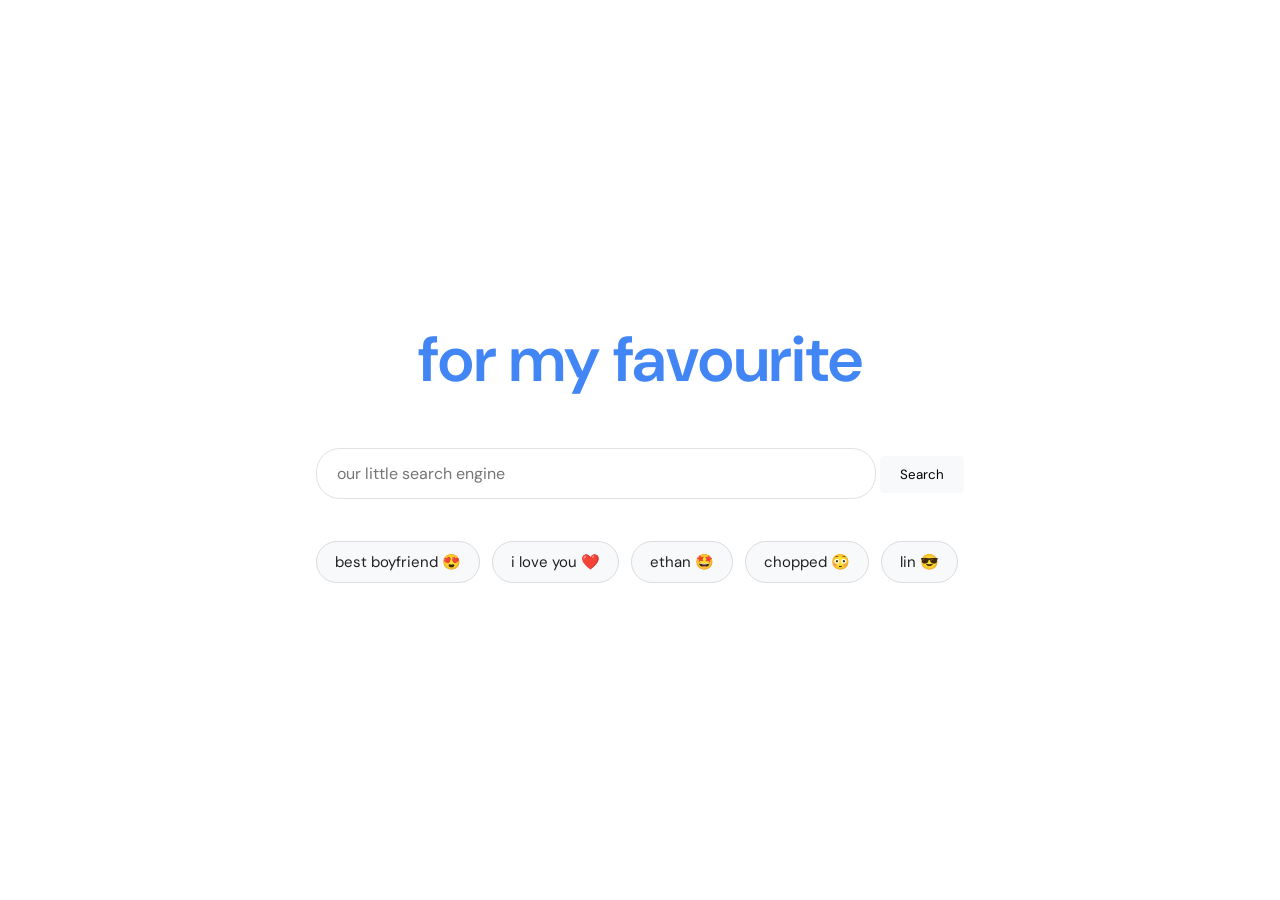
==== home.html @ c5907c9d "added password page" ====
<!DOCTYPE html>
<html lang="en">
<head>
<link rel="preconnect" href="https://fonts.googleapis.com">
<link rel="preconnect" href="https://fonts.gstatic.com" crossorigin>
<link href="https://fonts.googleapis.com/css2?family=DM+Sans:wght@400;500;700&display=swap" rel="stylesheet">
    <meta charset="UTF-8">
    <meta name="viewport" content="width=device-width, initial-scale=1.0">
    <title>ethan & lin 💍</title>

    <link rel="stylesheet" href="style.css">
</head>
<body class="home">

    <div class="container">

        <h1 class="logo">for my favourite</h1>

        <form id="searchForm">

            <input
                id="searchInput"
                type="text"
                placeholder="our little search engine"
                autocomplete="off"
            >

            <button type="submit">
                Search
            </button>

        </form>
        
        <br>
        <br>

    <div class="trending-list">

        <a href="results.html?q=best%20boyfriend">best boyfriend 😍</a>

        <a href="results.html?q=i%20love%20you">i love you ❤️</a>

        <a href="results.html?q=ethan">ethan 🤩</a>

        <a href="results.html?q=chopped">chopped 😳 </a>
          <a href="results.html?q=lin">lin 😎 </a>

    </div>

</div>

</div>

    </div>

<script src="script.js"></script>
</body>
</html>
---- style.css ----
*{
    margin:0;
    padding:0;
    box-sizing:border-box;
    font-family:'DM Sans', sans-serif;
    
}

body{
    background:white;
    color:#202124;
}

.home{
    display:flex;
    justify-content:center;
    align-items:center;
    min-height:100vh;
}

.container{
    text-align:center;
}

.logo{
    font-size:64px;
    font-weight:600;
    color:#4285F4;
    margin-bottom:30px;
}

input{
    width:560px;
    max-width:90vw;
    padding:14px 20px;
    border:1px solid #dfe1e5;
    border-radius:24px;
    font-size:16px;
    outline:none;
}

input:hover,
input:focus{
    box-shadow:0 1px 6px rgba(32,33,36,.28);
}

button{
    margin-top:25px;
    padding:10px 20px;
    border:none;
    border-radius:4px;
    cursor:pointer;
    background:#f8f9fa;
    transition:.2s;
}

button:hover{
    border:1px solid #dadce0;
}

.topbar{
    display:flex;
    align-items:center;
    gap:40px;
    padding:20px 40px;
    border-bottom:1px solid #eee;
}

.small-logo{
    text-decoration:none;
    color:#4285F4;
    font-size:28px;
    font-weight:600;
}

.results-container{
    width:700px;
    max-width:90%;
    margin:40px auto;
}

.search-info{
    color:#70757a;
    font-size:14px;
    margin-bottom:25px;
}

.result{
    margin-bottom:40px;
}

.result a{
    color:#1a0dab;
    font-size:22px;
    text-decoration:none;
}

.result a:hover{
    text-decoration:underline;
}

.result p{
    color:#4d5156;
    margin-top:10px;
    line-height:1.6;
}

.result-image{
    width:250px;
    border-radius:12px;
    margin:15px 0;
    display:block;
}

/* Results page suggestions */

.suggestions{
    display:flex;
    flex-wrap:wrap;
    gap:12px;
    margin-top:20px;
}

.suggestions a{
    text-decoration:none;
    color:#1a0dab;
    background:#f8f9fa;
    border:1px solid #dadce0;
    border-radius:18px;
    padding:8px 16px;
    transition:.2s;
}

.suggestions a:hover{
    background:#eef3fd;
    border-color:#4285F4;
}

/* Home page */

.trending{
    width:560px;
    max-width:90vw;
    margin:40px auto 0;
    text-align:left;
}

.trending h3{
    font-size:18px;
    color:#5f6368;
    margin-bottom:18px;
    font-weight:600;
}

/* THIS MAKES THEM SIT NEXT TO EACH OTHER */

.trending-list{
    display:flex;
    flex-wrap:wrap;
    gap:12px;
}

.trending-list a{
    text-decoration:none;
    color:#202124;
    font-size:15px;
    background:#f8f9fa;
    border:1px solid #dadce0;
    border-radius:999px;
    padding:10px 18px;
    transition:.2s;
}

.trending-list a:hover{
    background:#eef3fd;
    border-color:#4285F4;
    color:#1a73e8;
}
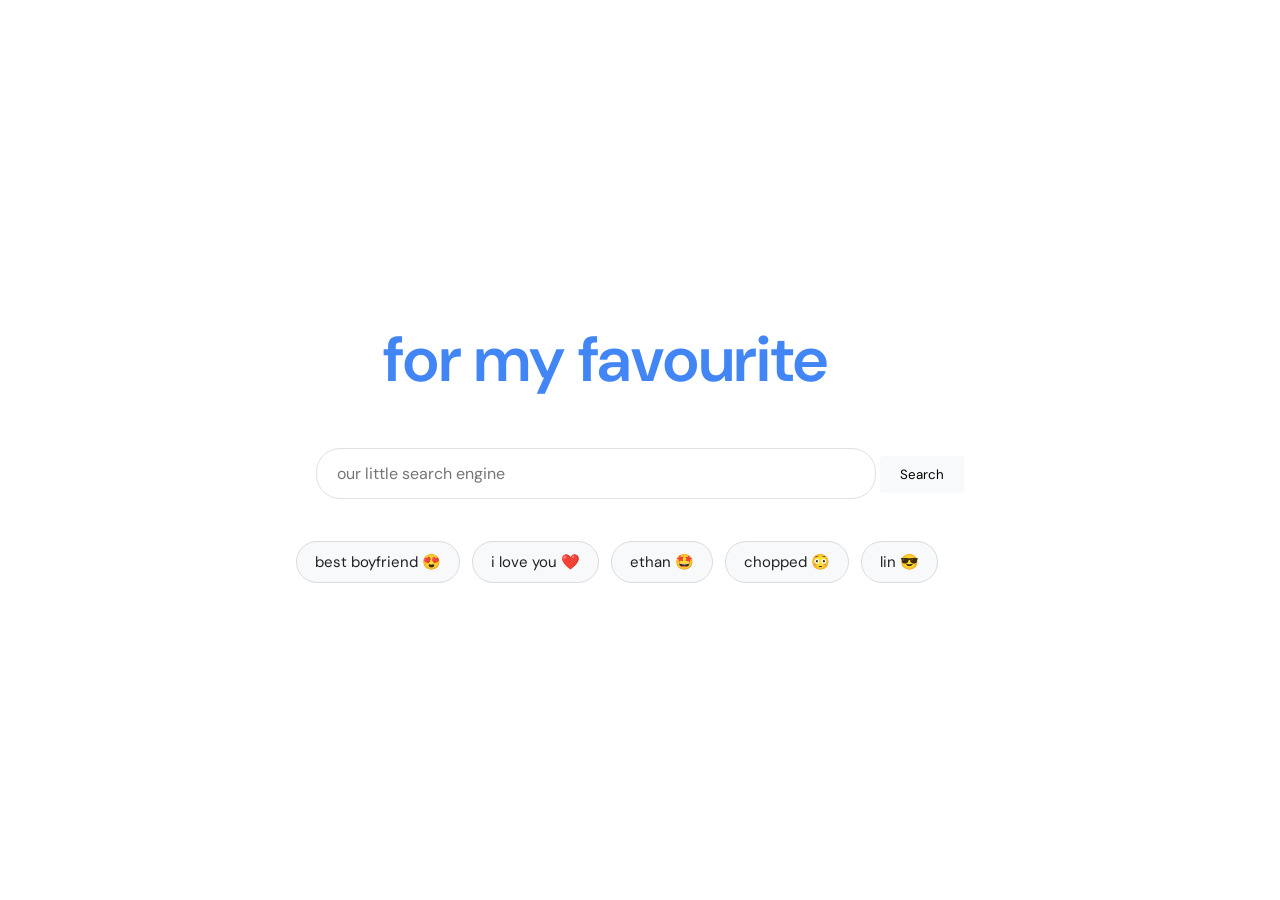
==== commit b0a98398: "updated" ====
--- a/home.html
+++ b/home.html
@@ -42,8 +42,8 @@
 
         <a href="results.html?q=ethan">ethan 🤩</a>
 
-        <a href="results.html?q=chopped">chopped 😳 </a>
-          <a href="results.html?q=lin">lin 😎 </a>
+        <a href="results.html?q=chopped">chopped 😳</a>
+          <a href="results.html?q=lin">lin 😎</a>
 
     </div>
 
--- a/style.css
+++ b/style.css
@@ -27,6 +27,8 @@
     font-weight:600;
     color:#4285F4;
     margin-bottom:30px;
+    transform:translateX(-35px);
+
 }
 
 input{
@@ -158,6 +160,7 @@
     display:flex;
     flex-wrap:wrap;
     gap:12px;
+    transform:translateX(-20px);
 }
 
 .trending-list a{
